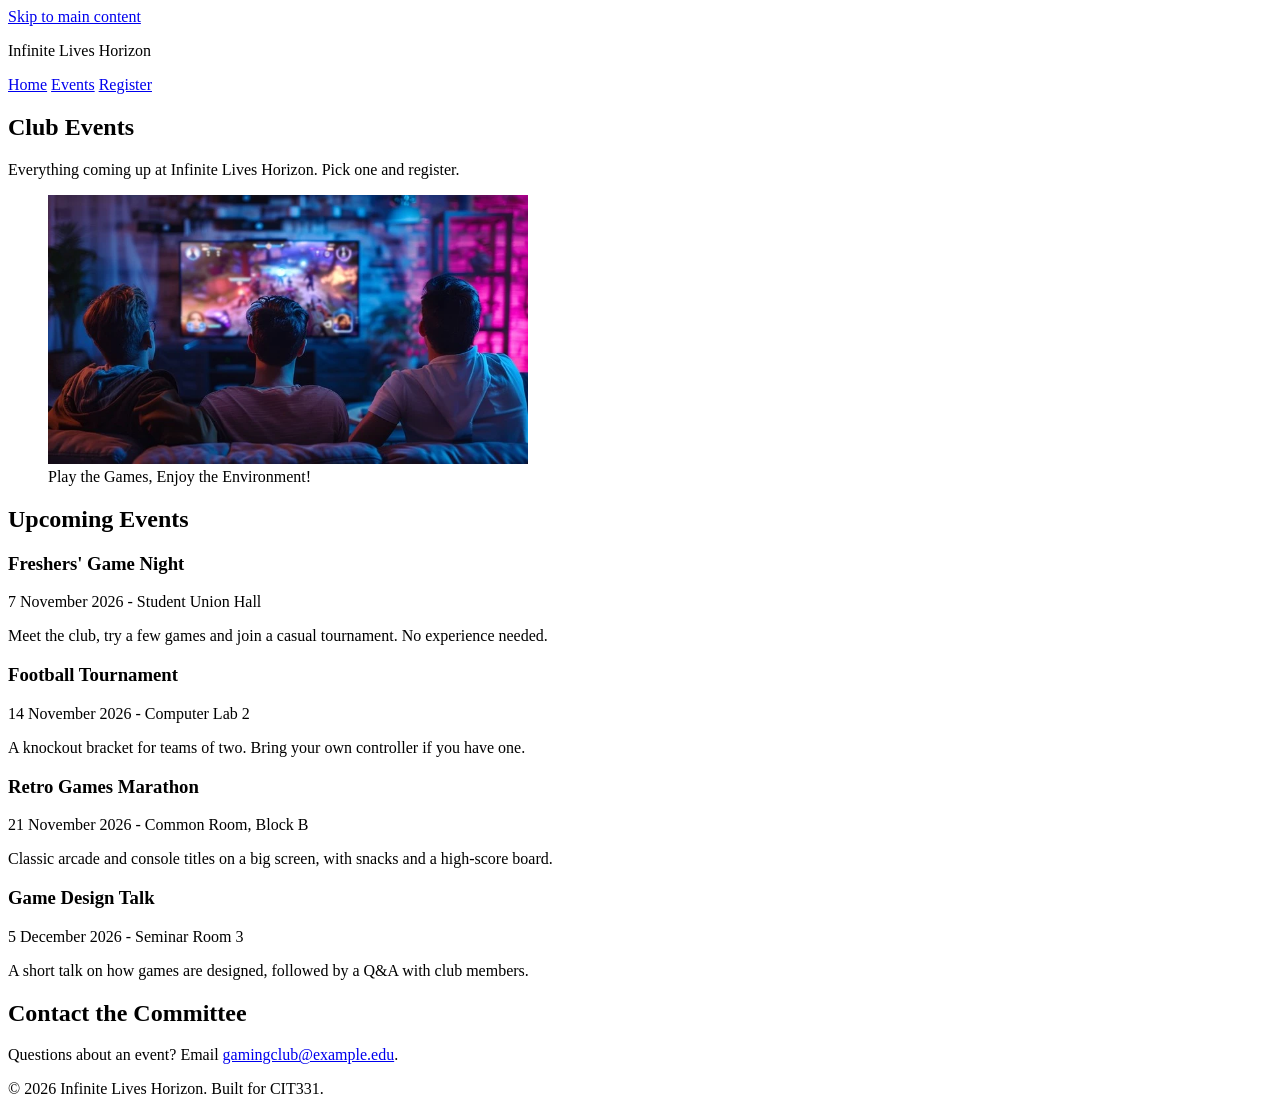
==== events.html @ 14ab4bdd "Add events page with article elements" ====
<!DOCTYPE html>
<html lang="en">

<head>
  <meta charset="UTF-8">
  <meta name="viewport" content="width=device-width, initial-scale=1.0">
  <title>Events | Infinite Lives Horizon</title>
  <link rel="stylesheet" href="css/style.css">
</head>

<body>
  <a href="#main-content" class="skip-link">Skip to main content</a>

  <header class="site-header">
    <p class="club-name">Infinite Lives Horizon</p>
    <nav>
      <a href="index.html">Home</a>
      <a href="events.html" class="active">Events</a>
      <a href="register.html">Register</a>
    </nav>
  </header>

  <main id="main-content">
    <section>
      <h1>Club Events</h1>
      <p>Everything coming up at Infinite Lives Horizon. Pick one and register.</p>

      <figure>
        <img src="images/game-night.webp" alt="Students playing games at night" width="480">
        <figcaption>Play the Games, Enjoy the Environment!</figcaption>
      </figure>
    </section>

    <section class="events">
      <h2>Upcoming Events</h2>

      <article class="event-card">
        <h3>Freshers' Game Night</h3>
        <p>
          <time datetime="2026-11-07">7 November 2026</time>
          - Student Union Hall
        </p>
        <p>Meet the club, try a few games and join a casual tournament. No experience needed.</p>
      </article>

      <article class="event-card">
        <h3>Football Tournament</h3>
        <p>
          <time datetime="2026-11-14">14 November 2026</time>
          - Computer Lab 2
        </p>
        <p>A knockout bracket for teams of two. Bring your own controller if you have one.</p>
      </article>

      <article class="event-card">
        <h3>Retro Games Marathon</h3>
        <p>
          <time datetime="2026-11-21">21 November 2026</time>
          - Common Room, Block B
        </p>
        <p>Classic arcade and console titles on a big screen, with snacks and a high-score board.</p>
      </article>

      <article class="event-card">
        <h3>Game Design Talk</h3>
        <p>
          <time datetime="2026-12-05">5 December 2026</time>
          - Seminar Room 3
        </p>
        <p>A short talk on how games are designed, followed by a Q&amp;A with club members.</p>
      </article>
    </section>

    <aside class="contact-box">
      <h2>Contact the Committee</h2>
      <p>Questions about an event? Email <a href="mailto:gamingclub@example.edu">gamingclub@example.edu</a>.</p>
    </aside>
  </main>

  <footer>
    <p>&copy; 2026 Infinite Lives Horizon. Built for CIT331.</p>
  </footer>
</body>

</html>
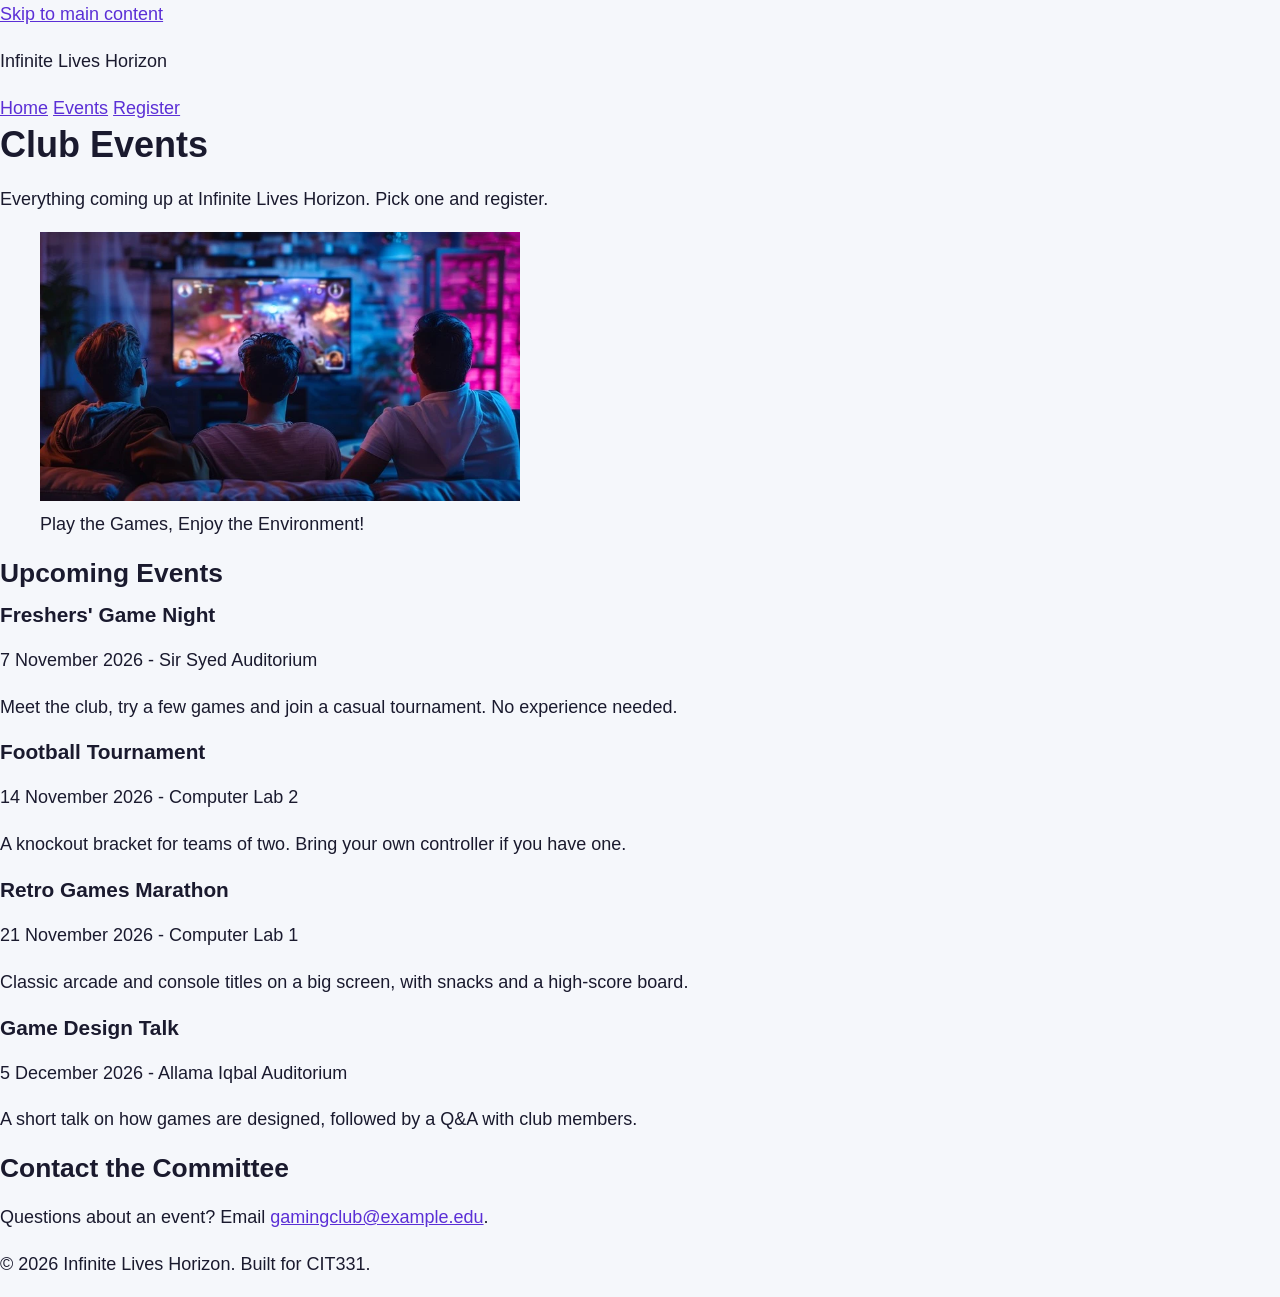
==== commit 72545a62: "Add event locations" ====
--- a/events.html
+++ b/events.html
@@ -38,7 +38,7 @@
         <h3>Freshers' Game Night</h3>
         <p>
           <time datetime="2026-11-07">7 November 2026</time>
-          - Student Union Hall
+          - Sir Syed Auditorium
         </p>
         <p>Meet the club, try a few games and join a casual tournament. No experience needed.</p>
       </article>
@@ -56,7 +56,7 @@
         <h3>Retro Games Marathon</h3>
         <p>
           <time datetime="2026-11-21">21 November 2026</time>
-          - Common Room, Block B
+          - Computer Lab 1
         </p>
         <p>Classic arcade and console titles on a big screen, with snacks and a high-score board.</p>
       </article>
@@ -65,9 +65,9 @@
         <h3>Game Design Talk</h3>
         <p>
           <time datetime="2026-12-05">5 December 2026</time>
-          - Seminar Room 3
+          - Allama Iqbal Auditorium
         </p>
-        <p>A short talk on how games are designed, followed by a Q&amp;A with club members.</p>
+        <p>A short talk on how games are designed, followed by a Q&A with club members.</p>
       </article>
     </section>
 
--- a/css/style.css
+++ b/css/style.css
@@ -0,0 +1,62 @@
+/* ---------- Colour palette (variables) ---------- */
+:root {
+    --bg: #f5f7fb;
+    --text: #1a1a2e;
+    --card: #ffffff;
+    --border: #c9cfe0;
+    --accent: #5b2fd6;
+    --accent-text: #ffffff;
+    --header-bg: #1a1a2e;
+    --header-text: #ffffff;
+    --highlight: #ffd166;
+}
+
+/* ---------- Box model and base typography ---------- */
+* {
+    box-sizing: border-box;
+}
+
+body {
+    margin: 0;
+    font-family: "Segoe UI", Arial, Helvetica, sans-serif;
+    font-size: 1.125rem;
+    line-height: 1.6;
+    color: var(--text);
+    background-color: var(--bg);
+}
+
+h1,
+h2,
+h3 {
+    line-height: 1.25;
+    margin: 0 0 0.75rem;
+}
+
+h1 {
+    font-size: 2.25rem;
+}
+
+h2 {
+    font-size: 1.65rem;
+}
+
+h3 {
+    font-size: 1.3rem;
+}
+
+a {
+    color: var(--accent);
+}
+
+a:hover {
+    text-decoration: none;
+}
+
+a[href^="https"] {
+    font-weight: bold;
+}
+
+img {
+    max-width: 100%;
+    height: auto;
+}
